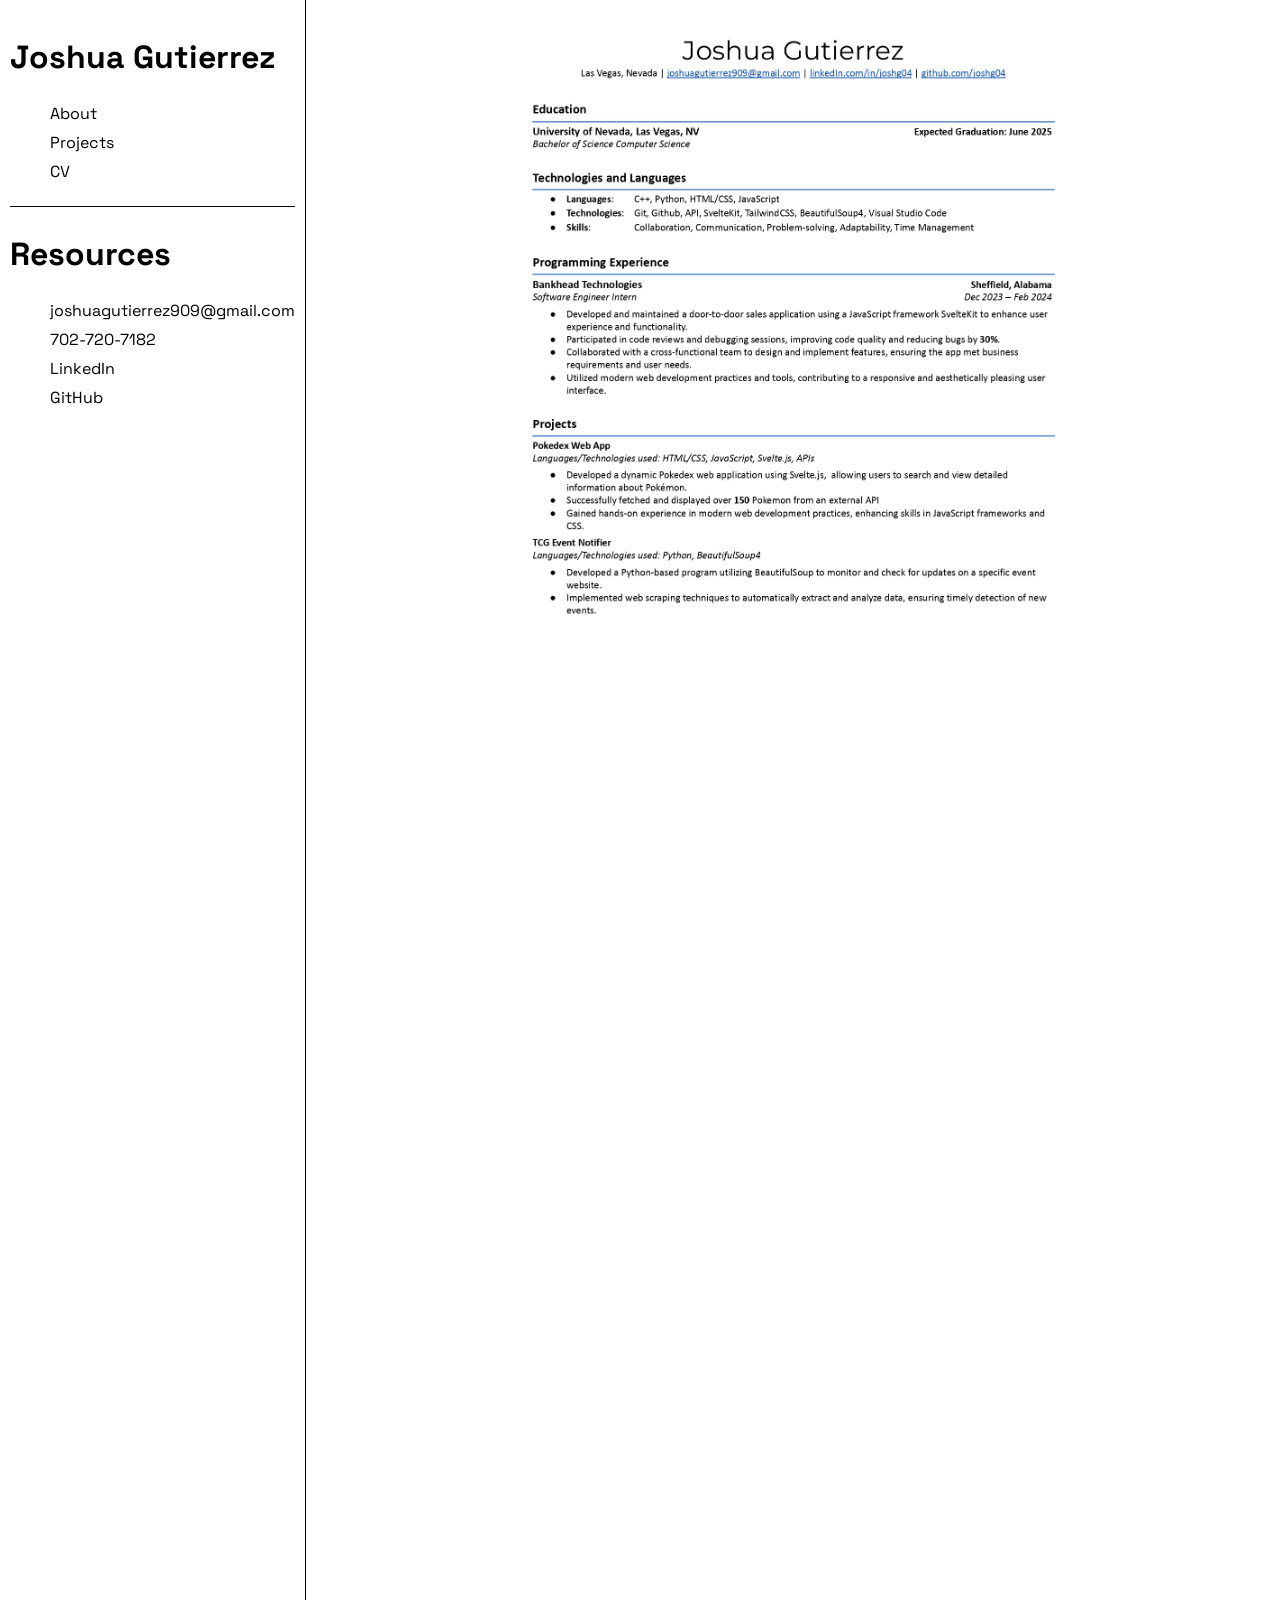
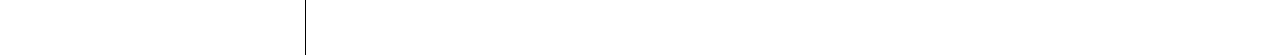
==== cv.html @ 05aca9e1 "first com" ====
<!DOCTYPE html>
<html lang="en">

<head>
    <meta charset="UTF-8">
    <meta http-equiv="X-UA-Compatible" content="IE=edge">
    <meta name="viewport" content="width=device-width, initial-scale=1.0">
    <title>Document</title>
    <link rel="stylesheet" href="style.css">

    <link rel="preconnect" href="https://fonts.googleapis.com">
    <link rel="preconnect" href="https://fonts.gstatic.com" crossorigin>
    <link href="https://fonts.googleapis.com/css2?family=Space+Grotesk:wght@300..700&display=swap" rel="stylesheet">
</head>

<body>
    <div class="wrapper">
        <nav class="sidebar">
            <div class="list-container">
                <div class="list1">
                    <a href="home.html">
                        <h1>Joshua Gutierrez</h1>
                    </a>
                    <ul>
                        <a href="about.html">
                            <li>About</li>
                        </a>
                        <a href="projects.html">
                            <li>Projects</li>
                        </a>
                        <a href="cv.html">
                            <li>CV</li>
                        </a>
                    </ul>
                </div>
                <div>
                    <h2>Resources</h2>
                    <ul class="list2">
                        <li>joshuagutierrez909@gmail.com</li>
                        <li>702-720-7182</li>
                        <a href="https://www.linkedin.com/in/joshg04/">
                            <li>LinkedIn</li>
                        </a>
                        <a href="https://github.com/joshg04">
                            <li>GitHub</li>
                        </a>
                    </ul>
                </div>
            </div>
        </nav>
    </div>


    <div class="cv-container">
        <img src="/imgs/Resume 2024 - Joshua Gutierrez (1)_page-0001.jpg" alt="cv" id="cv">
    </div>
</body>

</html>
---- style.css ----
body{
    margin: 0px;
    display: flex;
    position: fixed;
    font-family: "Space Grotesk", sans-serif;
}

a{
    text-decoration: none;
    color: inherit;
}

.wrapper{
    border-right: solid 1px black;

    animation-name: slideInLeft;
    animation-duration: 1s;
}

@keyframes slideInTop{
    from{
        transform: translateY(-400px);
    }

    to{
        transform: translateY(0px);
    }
}

@keyframes slideInBottom{
    from{
        transform: translateY(400px);
    }

    to{
        transform: translateY(0px);
    }
}

@keyframes slideInLeft{
    from{
        transform: translateX(-400px);
    }

    to{
        transform: translateX(0px);
    }
}

@keyframes slideInRight{
    from{
        transform: translateX(600px);
    }

    to{
        transform: translateX(0px);
    }
}

.list-container{
    display: flex;
    flex-direction: column;
    height: 100vh;
    padding: 10px;
}

.list1{
    border-bottom: solid 1px black;
    text-align: left;
}

ul{
    list-style: none;
}

li{
    padding-bottom: 8px;
    text-align: left;
}

h1, h2{
    font-size: 2em;
}

#me{
    height: auto;
    max-width: 100%;
}

.personal-portrait{
    padding: 10px;

    height: 55vh;
    width: 55vh;
    position: fixed;
    display: flex;
    align-items: center;
    justify-content: center;
    margin-left: 650px;
    

    animation-name: slideInBottom;
    animation-duration: 1s;
}

.main-container{
    display: flex;
    height: 97vh;
    padding: 40px;
    margin-left: 40px;
    justify-content: center;
    align-items: center;

}

.text-container{
    display: flex;
    flex-direction: column;
    margin-right: 400px;

    animation-name: slideInTop;
    animation-duration: 1s;
}

.cv-container{
    margin-left: 200px;

    animation-name: slideInRight;
    animation-duration: 1s;
}

#cv{
    height: 45%;
    width: auto;
    object-fit: cover;
}


.project-content{
    padding: 20px;
}

.project-video{
    padding: 20px;
}

.proj-container{
    scroll-snap-type: y mandatory;
    overflow-y: scroll;
    height: 100vh;
}

.project{
    display: flex;
    align-items: center;
    justify-content: center;
    scroll-snap-align: start;
    height: 100vh;
}

.about-content p::before{
    content: '\2022'
}

.skills-content{
    display: flex;
    flex-direction: column;
    padding: 20px;
}

.about-container{
    display:flex;
    flex-direction: row;
    align-items: center;
    padding: 80px;
}
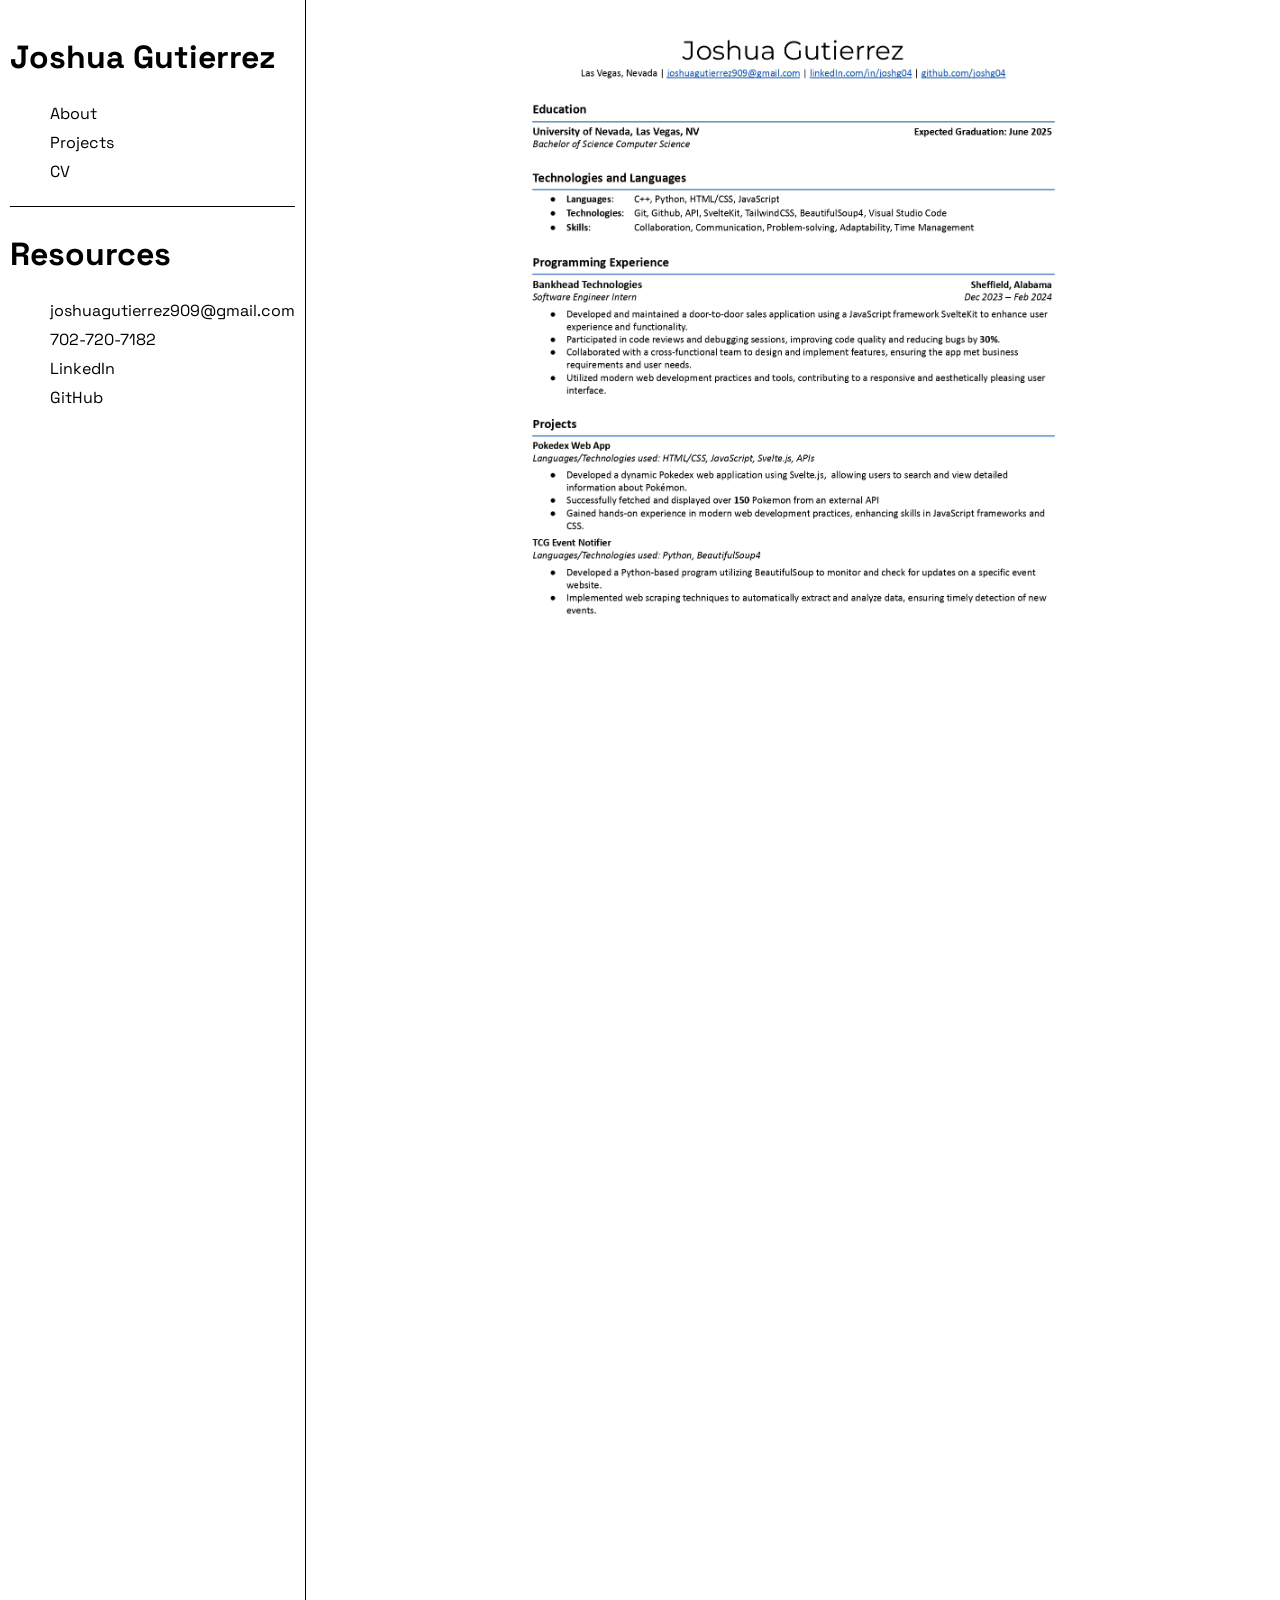
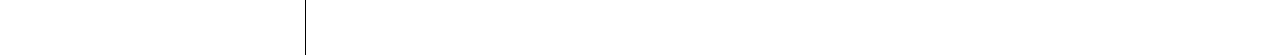
==== commit 1671bb0e: "updated cv" ====
--- a/cv.html
+++ b/cv.html
@@ -18,7 +18,7 @@
         <nav class="sidebar">
             <div class="list-container">
                 <div class="list1">
-                    <a href="home.html">
+                    <a href="index.html">
                         <h1>Joshua Gutierrez</h1>
                     </a>
                     <ul>
@@ -52,7 +52,7 @@
 
 
     <div class="cv-container">
-        <img src="/imgs/Resume 2024 - Joshua Gutierrez (1)_page-0001.jpg" alt="cv" id="cv">
+        <img src="imgs/Resume 2024 - Joshua Gutierrez (1)_page-0001.png" alt="cv" id="cv">
     </div>
 </body>
 
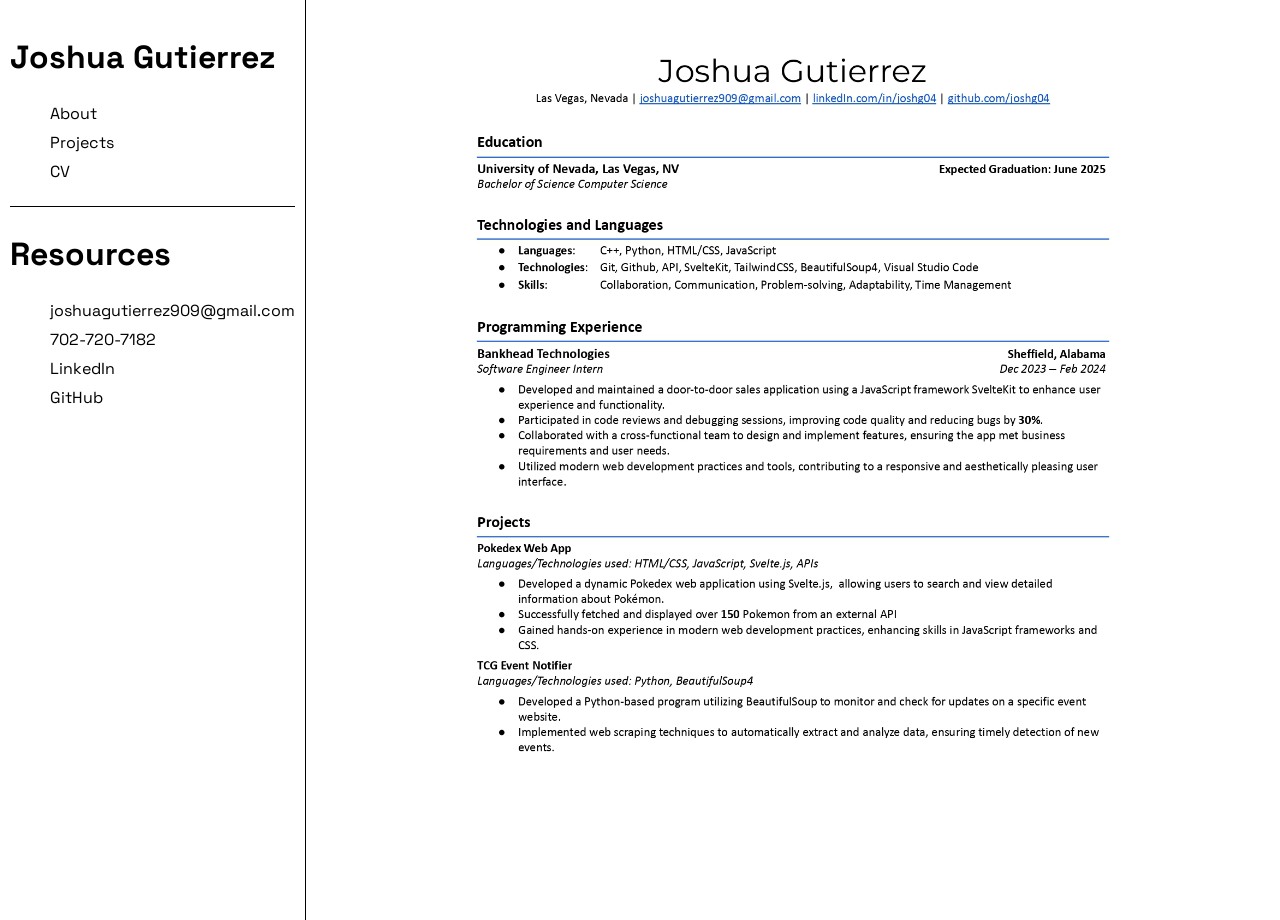
==== commit 67a1732a: "styling updates" ====
--- a/cv.html
+++ b/cv.html
@@ -14,6 +14,7 @@
 </head>
 
 <body>
+    <div class="cv-mainwrapper">
     <div class="wrapper">
         <nav class="sidebar">
             <div class="list-container">
@@ -54,6 +55,7 @@
     <div class="cv-container">
         <img src="imgs/Resume 2024 - Joshua Gutierrez (1)_page-0001.png" alt="cv" id="cv">
     </div>
+</div>
 </body>
 
 </html>
--- a/style.css
+++ b/style.css
@@ -90,15 +90,11 @@
 .personal-portrait{
     padding: 10px;
 
-    height: 55vh;
-    width: 55vh;
-    position: fixed;
+    height: 100%;
+    width: 100%;
     display: flex;
     align-items: center;
     justify-content: center;
-    margin-left: 650px;
-    
-
     animation-name: slideInBottom;
     animation-duration: 1s;
 }
@@ -106,32 +102,36 @@
 .main-container{
     display: flex;
     height: 97vh;
-    padding: 40px;
-    margin-left: 40px;
+    padding: 80px;
     justify-content: center;
     align-items: center;
-
 }
 
 .text-container{
     display: flex;
     flex-direction: column;
-    margin-right: 400px;
 
     animation-name: slideInTop;
     animation-duration: 1s;
 }
 
 .cv-container{
-    margin-left: 200px;
+    display: flex;
+    justify-content: center;
+    align-items: center;
+    width: 100vw;
 
     animation-name: slideInRight;
     animation-duration: 1s;
 }
 
+.cv-mainwrapper{
+    display: flex;
+    width: 100vw
+}
+
 #cv{
-    height: 45%;
-    width: auto;
+    height: 100vh;
     object-fit: cover;
 }
 
@@ -170,7 +170,8 @@
 
 .about-container{
     display:flex;
-    flex-direction: row;
     align-items: center;
     padding: 80px;
+    width: 75vw;
+    justify-content: space-between;
 }
